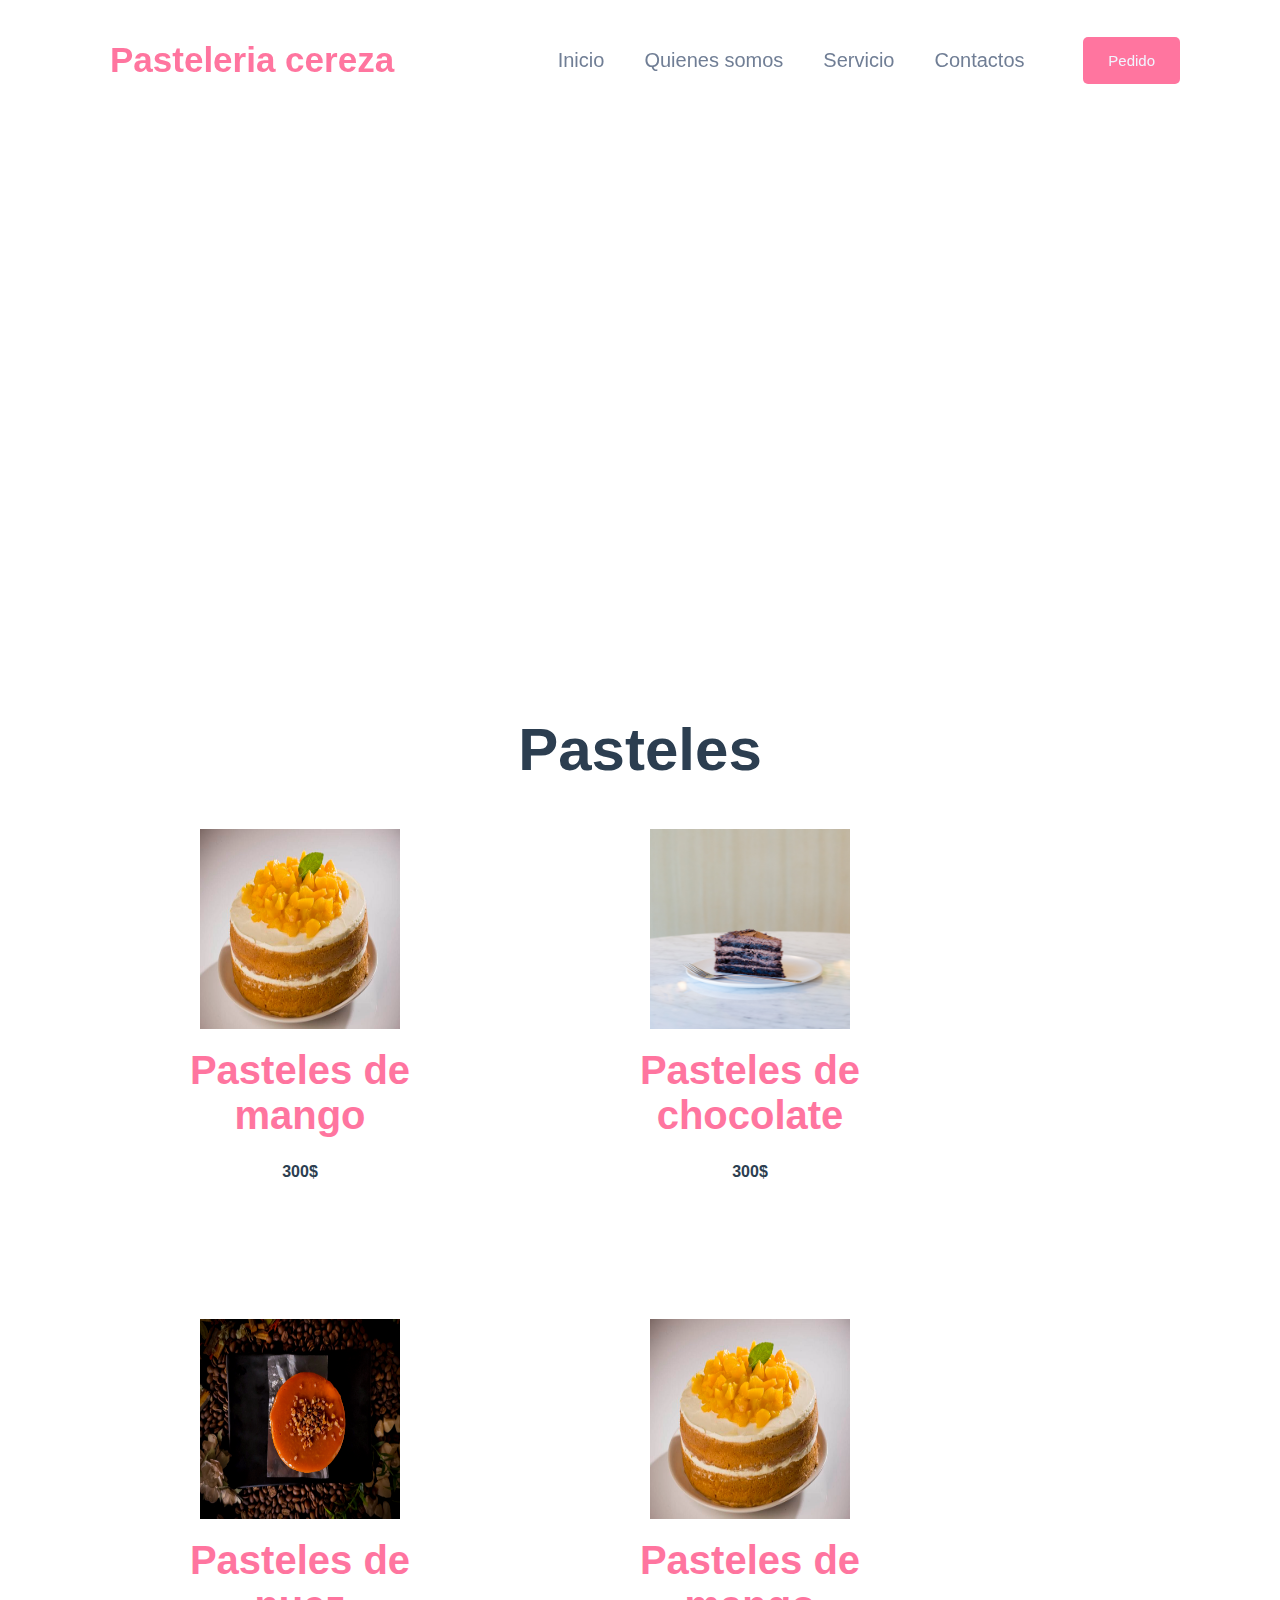
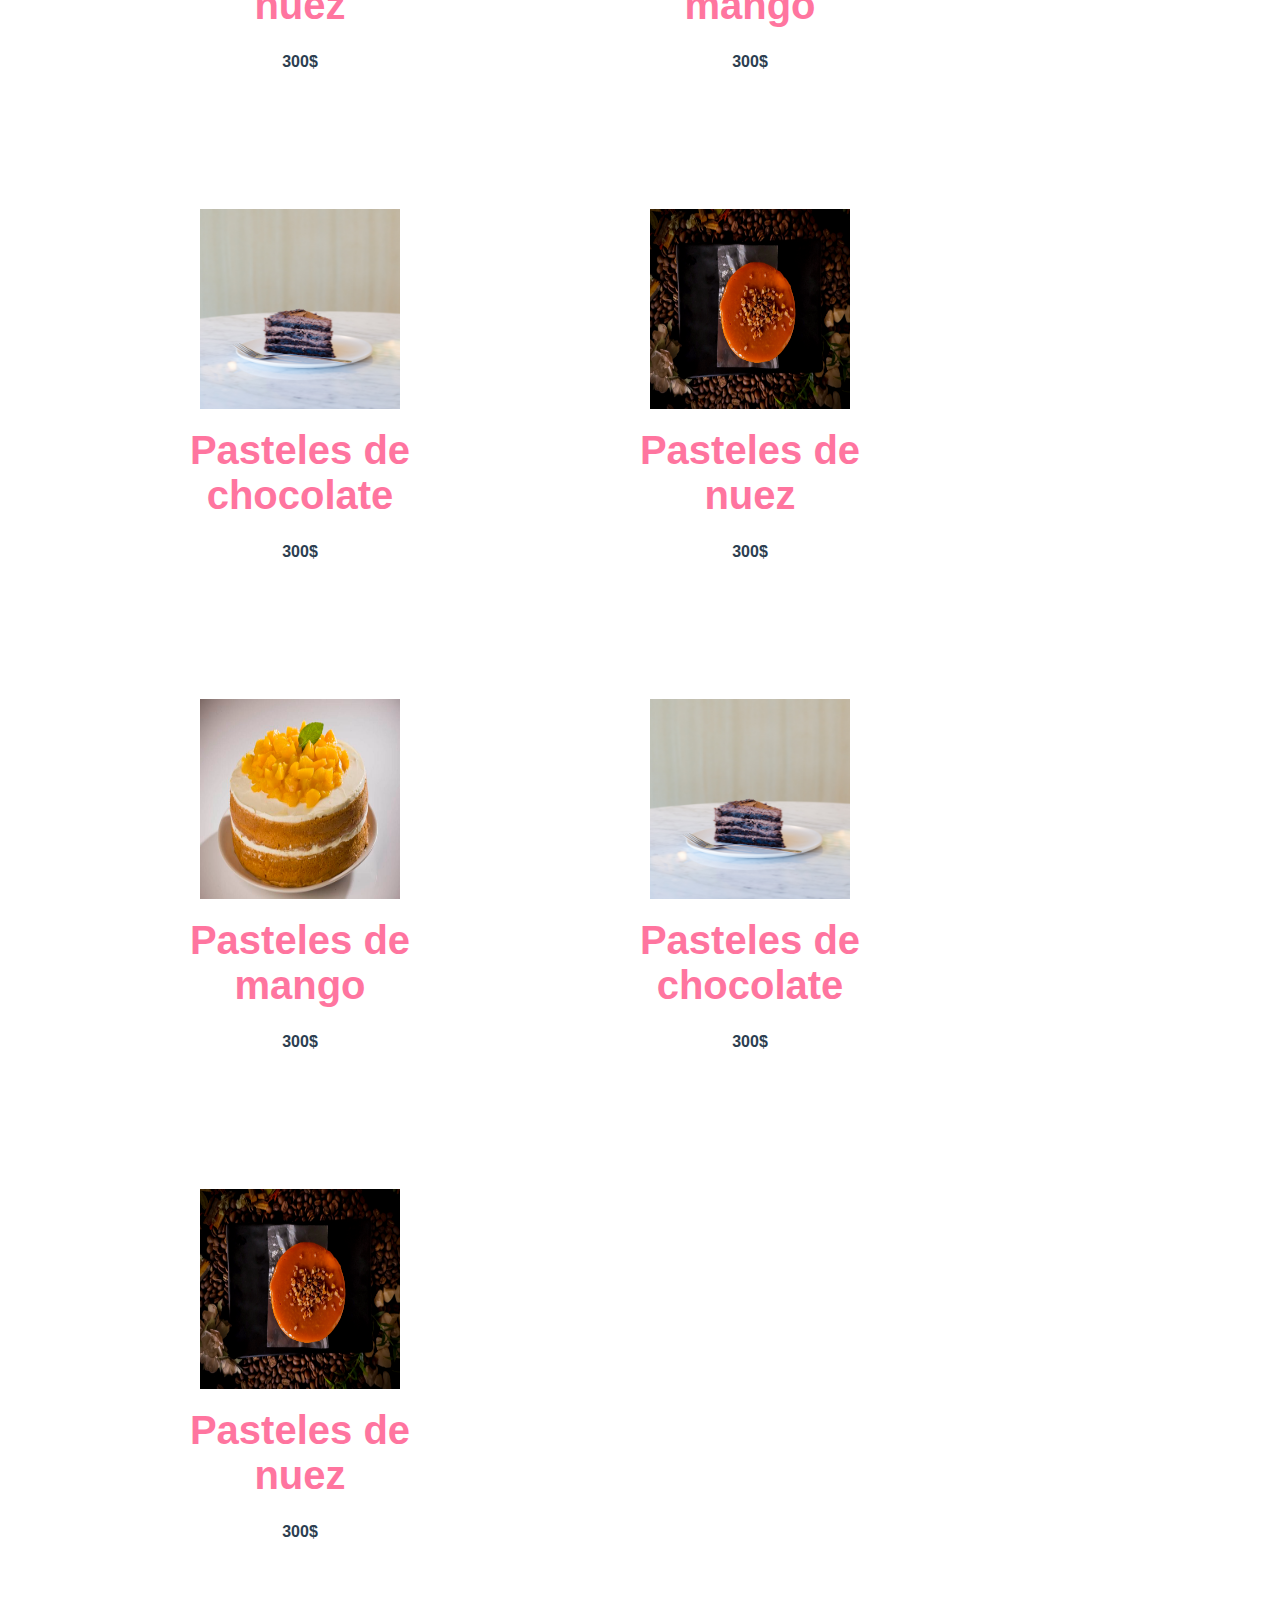
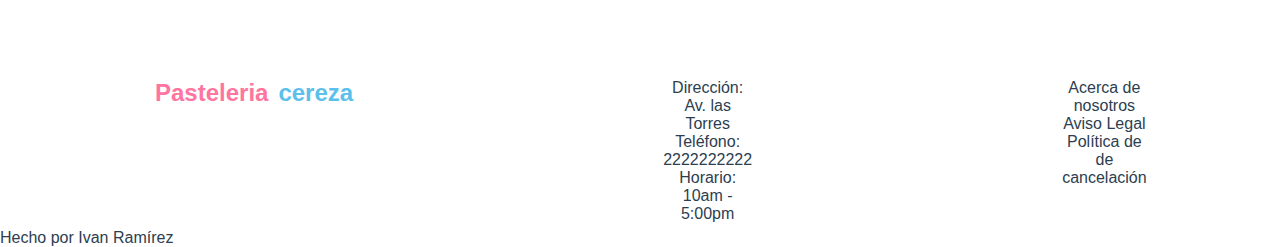
==== index.html @ 999b7567 "primer commit" ====
<!DOCTYPE html>
<html lang="en">

<head>
  <meta charset="UTF-8">
  <meta http-equiv="X-UA-Compatible" content="IE=edge">
  <meta name="viewport" content="width=device-width, initial-scale=1.0">
  <link rel="stylesheet" href="./styles/style.css">
  <link rel="stylesheet" href="./styles/footer.css">
  <link rel="stylesheet" href="./styles/slider.css">
  <link rel="stylesheet" href="./styles/navbar.css">
  <link rel="stylesheet" href="./styles/gallery.css">
  <title>Pasteleria</title>
</head>

<body>
  <div id="nav-bar">
    <header id="cabecero" class="margin width-100" style="display: flex; align-items: center;">
      <h1 class="logo" style="display: flex; align-items: center;">
        <img src="https://circumicons.com/icon/wheat?fill=ff759f&size=72" alt="" srcset="">
        <a class="text-logo" href="../index.html" style="text-decoration: none; margin-left: 10px;">Pasteleria cereza</a>
      </h1>
      <nav id="menu">
        <ul>
          <li>
            <a href="#">Inicio</a>
          </li>
          <li>
            <a href="./view/about.html">Quienes somos</a>
          </li>
          <li>
            <a href="./view/servicios.html">Servicio</a>
          </li>
          <li>
            <a href="./view/contacto.html">Contactos</a>
          </li>
        </ul>
      </nav>
      <a class="box-botton" href="#">
        <input class="button" type="button" value="Pedido" />
      </a>
    </header>
  </div>
  

  <div class="slider-frame">
    <ul>
      <li>
        <img src="./assets/img/slider/pexels-alexander-dummer-132694.jpg" alt="" />
      </li>
      <li>
        <img src="./assets/img/slider/pexels-daria-shevtsova-1070850.jpg" alt="" />
      </li>
      <li>
        <img src="./assets/img/slider/pexels-oriana-ortiz-818789.jpg" alt="" />
      </li>
      <li>
        <img src="./assets/img/slider/pexels-nestor-cortez-960540.jpg" alt="" />
      </li>
    </ul>
  </div>

  <div class="title">
    <h2>Pasteles</h2>
  </div>
  <div class="container">
    <div class="frame">
      <img class="imagen-container" src="./assets/img/pasteles/pastel-mango-durazno.jpeg" alt="" />
      <h2 class="title">Pasteles de mango</h2>
      <p><strong>300$</strong></p>
    </div>
    <div class="frame">
      <img class="imagen-container" src="./assets/img/pasteles/will-echols-P_l1bJQpQF0-unsplash.jpg" alt="" />
      <h2 class="title">Pasteles de chocolate</h2>
      <p><strong>300$</strong></p>
    </div>
    <div class="frame">
      <img class="imagen-container" src="./assets/img/pasteles/coffeefy-workafe-tk0S-jtcjv4-unsplash.jpg" alt="" />
      <h2 class="title">Pasteles de nuez</h2>
      <p><strong>300$</strong></p>
    </div>
    <div class="frame">
      <img class="imagen-container" src="./assets/img/pasteles/pastel-mango-durazno.jpeg" alt="" />
      <h2 class="title">Pasteles de mango</h2>
      <p><strong>300$</strong></p>
    </div>
    <div class="frame">
      <img class="imagen-container" src="./assets/img/pasteles/will-echols-P_l1bJQpQF0-unsplash.jpg" alt="" />
      <h2 class="title">Pasteles de chocolate</h2>
      <p><strong>300$</strong></p>
    </div>
    <div class="frame">
      <img class="imagen-container" src="./assets/img/pasteles/coffeefy-workafe-tk0S-jtcjv4-unsplash.jpg" alt="" />
      <h2 class="title">Pasteles de nuez</h2>
      <p><strong>300$</strong></p>
    </div>
    <div class="frame">
      <img class="imagen-container" src="./assets/img/pasteles/pastel-mango-durazno.jpeg" alt="" />
      <h2 class="title">Pasteles de mango</h2>
      <p><strong>300$</strong></p>
    </div>
    <div class="frame">
      <img class="imagen-container" src="../assets/img/pasteles/will-echols-P_l1bJQpQF0-unsplash.jpg" alt="" />
      <h2 class="title">Pasteles de chocolate</h2>
      <p><strong>300$</strong></p>
    </div>
    <div class="frame">
      <img class="imagen-container" src="../assets/img/pasteles/coffeefy-workafe-tk0S-jtcjv4-unsplash.jpg" alt="" />
      <h2 class="title">Pasteles de nuez</h2>
      <p><strong>300$</strong></p>
    </div>
    
    <div class="container-footer">
      <footer>
        <div class="title-footer marca-footer">
          <h2 class="title-pink-footer">Pasteleria</h2>
          <h2 class="title-blue-footer">cereza</h2>
      </div>
        <div class="text-footer">
          <p>Dirección: Av. las Torres</p>
          <p>Teléfono: 2222222222</p>
          <p>Horario: 10am - 5:00pm</p>
        </div>
        <div class="text-footer">
          <p>Acerca de nosotros</p>
          <p>Aviso Legal</p>
          <p>Política de de cancelación</p>
        </div>
      </footer>
    </div>
    <div>
      <p>Hecho por Ivan Ramírez</p>
    </div>

</body>

</html>
---- styles/style.css ----
/*Estilos generales*/
* {
    padding: 0;
    margin: 0;
    box-sizing: border-box;
    text-decoration: none;
    font-family: "Roboto", sans-serif;
    -webkit-font-smoothing: antialiased;
    -moz-osx-font-smoothing: grayscale;
    text-align: center;
    color: #2c3e50;
  }
  
  .espacio {
    padding-top: 140px;
  }	
  
  .layout-column {
    display: flex;
    flex-direction: column;
  }
  
  .layout-row {
    display: flex;
    flex-direction: row;
  }
  
  .width-50 {
    width: 50%;
  }
  
  .width-100 {
    width: 100%;
  }
  
  .text-big {
    color: #707e95;
    font-size: 23px;
    line-height: 30px;
    font-family: "Roboto", sans-serif;
  }
  
  .text-logo {
    font-family: "Rubik", sans-serif;
    font-size: 35px;
    color: #ff759f;
  }
  
  .text-grey {
    font-family: "Roboto", sans-serif;
    color: #707e95;
  }
  .text-blue {
    font-family: "Roboto", sans-serif;
    color: #2b4ac7;
  }
  
  .margin {
    padding: 40px 100px;
  }
  
  .padding-l20 {
    padding-left: 20px;
  }
  
  .padding-r20 {
    padding-right: 20px;
  }
  
  .margin-g {
    margin: 3%;
  }
  
  .margin-top {
    margin-top: 20px;
  }
  
  .margin-right {
    margin-right: 25px;
  }
  
  .title {
    font-family: "Roboto", sans-serif;
    color: #1f3e72;
    font-size: 40px;
    margin-bottom: 25px;
  }
---- styles/footer.css ----
.container-footer {
    display: flex;
    flex-direction: row;
    margin-top: 20px;
    width: 100%;
    height: 150px;
  }
  .text-footer {
    padding-right: 155px;
    padding-left: 155px;
    color: black;
  }
  .title-footer {
    padding-right: 155px;
    padding-left: 155px;
  }
  .marca-footer {
    display: flex;
    flex-direction: row;
  }
  footer {
    display: flex;
    flex-direction: row;
  }
  .title-pink-footer {
    color: #ff759f;
    padding-right: 10px;
  }
  .title-blue-footer {
    color: #5bc0eb;
  }
---- styles/slider.css ----
.slider-frame {
	width: 100%;
    height: 700px;
	margin: auto 0;
	overflow: hidden;
}
.slider-frame ul {
	display: flex;
	padding: 0;
	width: 400%;
	
	animation: slide 20s infinite alternate ease-in-out;
}
.slider-frame li {
	width: 100%;
	list-style: none;
}
.slider-frame img {
	width: 100%;
}
@keyframes slide {
	0% {margin-left: 0;}
	20% {margin-left: 0;}
	
	25% {margin-left: -100%;}
	45% {margin-left: -100%;}
	
	50% {margin-left: -200%;}
	70% {margin-left: -200%;}
	
	75% {margin-left: -300%;}
	100% {margin-left: -300%;}
}
---- styles/navbar.css ----
/*
  nav bar
  */
  #cabecero {
    display: flex;
    position: fixed;
    align-items: center;
    flex-direction: row;
    background-color: rgba(255, 255, 255, 0.9);
    height: 120px;
    z-index: 1;
  }
  
.header {
  display: flex;
  align-items: center;
}

.logo {
  flex-grow: 10;
  font-weight: bold
}

  #menu {
    height: 100%;
    font-family: "Roboto", sans-serif;
    font-size: 20px;
    flex-grow: 2;
  }
  
  #menu > ul {
    display: flex;
    position: relative;
    flex-direction: row;
    flex-wrap: wrap;
    list-style: none;
    height: 100%;
    margin-right: 10px;
    align-content: center;
  }
  
  
  #menu a {
    padding: 20px;
    color: #707e95;
  }
  
  .button {
    font-family: "Roboto", sans-serif;
    background-color: #ff759f;
    border: 0;
    padding: 15px 25px;
    border-radius: 5px;
    font-size: 15px;
    color: #f1f5ff;
    transition-duration: .5s;
  }
  
  .button:hover {
    background-color: #f1f5ff;
    color: #ff759f;
  }
---- styles/gallery.css ----
.title {
    margin-top: 15px;
    color: #ff759f;
  }
  .container {
    margin-top: 20px;
    display: flex;
    flex-direction: row;
    flex-wrap: wrap;
    width: 100%;
    height: auto;
  }
  .frame {
    margin-top: 10px;
    margin-left: 150px;
    width: 300px;
    height: 480px;
  }
  .imagen-container {
    margin-top: 10px;
    width: 200px;
    height: 200px;
  }
  .text-justify {
    text-justify: auto;
    padding: 10px;
  }
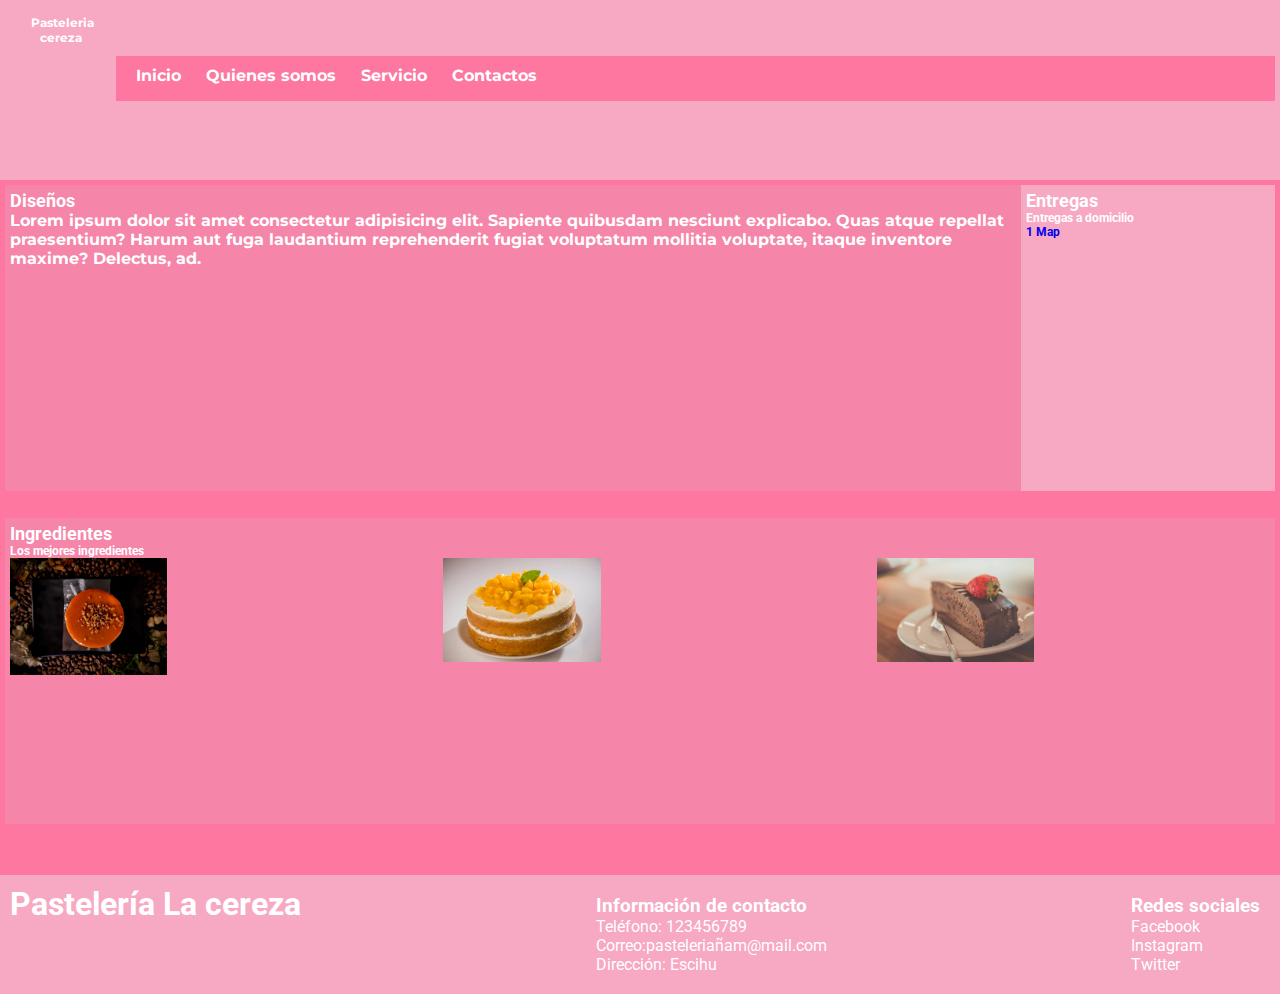
==== commit fc54b984: "Rediseño de la pagina" ====
--- a/index.html
+++ b/index.html
@@ -5,132 +5,99 @@
   <meta charset="UTF-8">
   <meta http-equiv="X-UA-Compatible" content="IE=edge">
   <meta name="viewport" content="width=device-width, initial-scale=1.0">
-  <link rel="stylesheet" href="./styles/style.css">
-  <link rel="stylesheet" href="./styles/footer.css">
-  <link rel="stylesheet" href="./styles/slider.css">
-  <link rel="stylesheet" href="./styles/navbar.css">
-  <link rel="stylesheet" href="./styles/gallery.css">
+  <link rel="stylesheet" href="./styles/styles.css">
   <title>Pasteleria</title>
 </head>
 
 <body>
-  <div id="nav-bar">
-    <header id="cabecero" class="margin width-100" style="display: flex; align-items: center;">
-      <h1 class="logo" style="display: flex; align-items: center;">
+    <header id="cabecero">
+      <div class="logo">
         <img src="https://circumicons.com/icon/wheat?fill=ff759f&size=72" alt="" srcset="">
-        <a class="text-logo" href="../index.html" style="text-decoration: none; margin-left: 10px;">Pasteleria cereza</a>
-      </h1>
+        <a class="text-logo" href="../index.html">Pasteleria cereza</a>
+      </div>
       <nav id="menu">
         <ul>
           <li>
-            <a href="#">Inicio</a>
+            <a href="../index.html">Inicio</a>
           </li>
           <li>
-            <a href="./view/about.html">Quienes somos</a>
+            <a href="#">Quienes somos</a>
+            <ul>
+              <li><a href="./view/mision.html">Mision</a></li>
+              <li><a href="./view/vision.html">Visión</a></li>
+              <li><a href="./view/valores.html">Valores</a></li>
+            </ul>
           </li>
           <li>
-            <a href="./view/servicios.html">Servicio</a>
+            <a href="#">Servicio</a>
+            <ul>
+              <li><a href="./view/diseños.html">Diseños</a></li>
+              <li><a href="./view/precios.html">Precios</a></li>
+              <li><a href="./view/promocional.html">Promocional</a></li>
+            </ul>
           </li>
           <li>
             <a href="./view/contacto.html">Contactos</a>
           </li>
         </ul>
       </nav>
-      <a class="box-botton" href="#">
-        <input class="button" type="button" value="Pedido" />
-      </a>
     </header>
-  </div>
-  
 
-  <div class="slider-frame">
-    <ul>
-      <li>
-        <img src="./assets/img/slider/pexels-alexander-dummer-132694.jpg" alt="" />
-      </li>
-      <li>
-        <img src="./assets/img/slider/pexels-daria-shevtsova-1070850.jpg" alt="" />
-      </li>
-      <li>
-        <img src="./assets/img/slider/pexels-oriana-ortiz-818789.jpg" alt="" />
-      </li>
-      <li>
-        <img src="./assets/img/slider/pexels-nestor-cortez-960540.jpg" alt="" />
-      </li>
-    </ul>
-  </div>
+    <main id="container-main">
+        <section class="info-90">
+          <h2>Diseños</h2>
+          <p class="font-md">Lorem ipsum dolor sit amet consectetur adipisicing elit. Sapiente quibusdam nesciunt explicabo. Quas atque repellat praesentium? Harum aut fuga laudantium reprehenderit fugiat voluptatum mollitia voluptate, itaque inventore maxime? Delectus, ad.</p>
+        </section>
 
-  <div class="title">
-    <h2>Pasteles</h2>
-  </div>
-  <div class="container">
-    <div class="frame">
-      <img class="imagen-container" src="./assets/img/pasteles/pastel-mango-durazno.jpeg" alt="" />
-      <h2 class="title">Pasteles de mango</h2>
-      <p><strong>300$</strong></p>
-    </div>
-    <div class="frame">
-      <img class="imagen-container" src="./assets/img/pasteles/will-echols-P_l1bJQpQF0-unsplash.jpg" alt="" />
-      <h2 class="title">Pasteles de chocolate</h2>
-      <p><strong>300$</strong></p>
-    </div>
-    <div class="frame">
-      <img class="imagen-container" src="./assets/img/pasteles/coffeefy-workafe-tk0S-jtcjv4-unsplash.jpg" alt="" />
-      <h2 class="title">Pasteles de nuez</h2>
-      <p><strong>300$</strong></p>
-    </div>
-    <div class="frame">
-      <img class="imagen-container" src="./assets/img/pasteles/pastel-mango-durazno.jpeg" alt="" />
-      <h2 class="title">Pasteles de mango</h2>
-      <p><strong>300$</strong></p>
-    </div>
-    <div class="frame">
-      <img class="imagen-container" src="./assets/img/pasteles/will-echols-P_l1bJQpQF0-unsplash.jpg" alt="" />
-      <h2 class="title">Pasteles de chocolate</h2>
-      <p><strong>300$</strong></p>
-    </div>
-    <div class="frame">
-      <img class="imagen-container" src="./assets/img/pasteles/coffeefy-workafe-tk0S-jtcjv4-unsplash.jpg" alt="" />
-      <h2 class="title">Pasteles de nuez</h2>
-      <p><strong>300$</strong></p>
-    </div>
-    <div class="frame">
-      <img class="imagen-container" src="./assets/img/pasteles/pastel-mango-durazno.jpeg" alt="" />
-      <h2 class="title">Pasteles de mango</h2>
-      <p><strong>300$</strong></p>
-    </div>
-    <div class="frame">
-      <img class="imagen-container" src="../assets/img/pasteles/will-echols-P_l1bJQpQF0-unsplash.jpg" alt="" />
-      <h2 class="title">Pasteles de chocolate</h2>
-      <p><strong>300$</strong></p>
-    </div>
-    <div class="frame">
-      <img class="imagen-container" src="../assets/img/pasteles/coffeefy-workafe-tk0S-jtcjv4-unsplash.jpg" alt="" />
-      <h2 class="title">Pasteles de nuez</h2>
-      <p><strong>300$</strong></p>
-    </div>
+        <aside id="entregas">
+          <h2>Entregas</h2>
+          <p>Entregas a domicilio</p>
+          <div id="wrapper-9cd199b9cc5410cd3b1ad21cab2e54d3">
+            <div id="map-9cd199b9cc5410cd3b1ad21cab2e54d3"></div><script>(function () {
+                var setting = {"height":200,"width":300,"zoom":17,"queryString":"Escuela Superior de Ciencias y Humanidades, Boulevard Héroes del 5 de Mayo, Barrio de Xanenetla, Puebla, Pue., México","place_id":"ChIJDX4Awh3Bz4URruZRk9cN-dk","satellite":false,"centerCoord":[19.05245220548429,-98.19112195000002],"cid":"0xd9f90dd79351e6ae","lang":"es","cityUrl":"/mexico/puebla-18296","cityAnchorText":"Mapa de Heroica Puebla de Zaragoza, Puebla, México","id":"map-9cd199b9cc5410cd3b1ad21cab2e54d3","embed_id":"917403"};
+                var d = document;
+                var s = d.createElement('script');
+                s.src = 'https://1map.com/js/script-for-user.js?embed_id=917403';
+                s.async = true;
+                s.onload = function (e) {
+                  window.OneMap.initMap(setting)
+                };
+                var to = d.getElementsByTagName('script')[0];
+                to.parentNode.insertBefore(s, to);
+              })();</script><a href="https://1map.com/es/map-embed">1 Map</a></div>
+        </aside>
+        
+
+      <section class="info-100">
+        <div>
+          <h2>Ingredientes</h2>
+          <p>Los mejores ingredientes</p>
+        </div>
+        <div class="image-grid">
+          <img src="./assets/img/pasteles/pastel-1.jpg" alt="">
+          <img src="./assets/img/pasteles/pastel-2.jpeg" alt="">
+          <img src="./assets/img/pasteles/pastel-3.jpg" alt="">
+        </div>
+      </section>
+    </main>
     
-    <div class="container-footer">
-      <footer>
-        <div class="title-footer marca-footer">
-          <h2 class="title-pink-footer">Pasteleria</h2>
-          <h2 class="title-blue-footer">cereza</h2>
+    <footer id="footer">
+      <div class="container-footer">
+        <h1>Pastelería La cereza</h1>
+        <div class="footer-info">
+          <h3>Información de contacto</h3>
+          <p>Teléfono: 123456789</p>
+          <p>Correo:pasteleriañam@mail.com</p>
+          <p>Dirección: Escihu</p>
+        </div>
+        <div class="footer-redes">
+          <h3>Redes sociales</h3>
+          <p>Facebook</p>
+          <p>Instagram</p>
+          <p>Twitter</p>
+        </div>
       </div>
-        <div class="text-footer">
-          <p>Dirección: Av. las Torres</p>
-          <p>Teléfono: 2222222222</p>
-          <p>Horario: 10am - 5:00pm</p>
-        </div>
-        <div class="text-footer">
-          <p>Acerca de nosotros</p>
-          <p>Aviso Legal</p>
-          <p>Política de de cancelación</p>
-        </div>
-      </footer>
-    </div>
-    <div>
-      <p>Hecho por Ivan Ramírez</p>
-    </div>
+    </footer>
 
 </body>
 
--- a/styles/styles.css
+++ b/styles/styles.css
@@ -0,0 +1,367 @@
+@import url('https://fonts.googleapis.com/css2?family=Montserrat&family=Roboto:wght@300&display=swap');
+* {
+    padding: 0;
+    margin: 0;
+    box-sizing: border-box;
+    text-decoration: none;
+  }
+
+  html, body, .container {
+    height: 100%;
+    background-color: var(--pink-strong);
+    font-family: 'Roboto', sans-serif;
+
+}
+  
+  :root{
+    --font-color: #FFFFFF;
+    --pink-strong:#FD77A0;
+    --pink-light:#F585A9;
+    --pink-lighter:#F7A8C2;
+}
+
+.font-md {
+    font-size: 1rem;
+    font-weight: bold;
+    font-family: 'Montserrat', sans-serif;
+}
+
+.padding-5 {
+    padding: 5px;
+}
+
+#cabecero {
+    display: flex;
+    background-color: var(--pink-lighter);
+    font-family: Arial, Helvetica, sans-serif;
+    font-size: 12px;
+    font-weight: bold;
+    height: 20vh;
+    padding: 5px;
+    text-align: center;
+    width: 100%;
+    font-family: 'Montserrat', sans-serif;
+
+}
+
+.logo{
+    width: 100px;
+    height: 100px;
+    background-color: var(--pink-lighter);
+    margin: 10px;
+    font-family: 'Montserrat', sans-serif;
+}
+
+.logo > a {
+    color: var(--font-color);
+    font-family: 'Montserrat', sans-serif;
+
+}
+
+.center{
+    display: flex;
+    justify-content: center;
+    align-items: center;
+    font-family: 'Montserrat', sans-serif;
+    padding-top: 10px;
+    padding-bottom: 10px;
+}
+
+.color-white {
+    color: var(--font-color);
+    font-family: 'Montserrat', sans-serif;
+}
+
+#menu {
+    margin-top: 4vw;
+    display: flex;
+    background-color: var(--pink-strong);
+    color: var(--font-color);
+    font-family: Arial, Helvetica, sans-serif;
+    font-size: 1rem;
+    font-weight: bold;
+    height: 5vh;
+    padding: 10px;
+    text-align: center;
+    font-family: 'Montserrat', sans-serif;
+    width: 100%;
+}
+
+#menu a {
+    color: var(--font-color);
+    text-decoration: none;
+    padding: 10px;
+    font-family: 'Montserrat', sans-serif;
+
+}
+
+#menu a:hover {
+    color: var(--pink-lighter);
+}
+
+#menu li {
+    display: inline-block;
+    position: relative;
+}	
+
+#menu li ul {
+    display: none;
+    position: absolute;
+    top: 100%;
+    left: 0;
+    z-index: 1;
+    background-color: var(--pink-strong);
+    margin-top: 0.75rem;
+    padding: 0.2rem;
+
+}
+
+
+#menu li:hover > ul {
+    display: block;
+  }
+  
+  #menu li ul li {
+    display: block;
+    padding: 0;
+  }
+  
+  #menu li ul li a {
+    display: block;
+    padding: 0.5rem;
+    color: var(--font-color);
+    text-decoration: none;
+  }
+
+  
+  #menu li ul li a:hover {
+    color: var(--pink-lighter);
+  }
+
+#container-main {
+    display: flex;
+    flex-wrap: wrap;
+    background-color: var(--pink-strong);
+    font-family: 'Roboto', sans-serif;
+    font-size: 12px;
+    font-weight: bold;
+    height: 75vh;
+    padding: 5px;
+    text-align: center;
+    width: 100%;
+}
+
+.container {
+    display: flex;
+    flex-wrap: nowrap;
+    background-color: var(--pink-lighter);
+    font-family: 'Roboto', sans-serif;
+    font-size: 1rem;
+    font-weight: bold;
+    height: 100%;
+    padding: 5px;
+    flex-direction: column;
+    text-align: left;
+    width: 100%;
+}
+
+.container-info  > section {
+    margin-bottom: 20px;
+}
+
+.container-info{
+    display: flex;
+    font-family: 'Roboto', sans-serif;
+    font-size: 12px;
+    font-weight: bold;
+    height: 20vh;
+    text-align: center;
+    width: 100%;
+}
+
+.info-90 {
+    background-color: var(--pink-light);
+    color: var(--font-color);
+    font-family: 'Roboto', sans-serif;
+    font-size: 12px;
+    font-weight: bold;
+    height: 34vh;
+    text-align: start;
+    padding: 5px;
+    width: 80%;
+}
+
+.diseños {
+    background-color: var(--pink-strong);
+    color: var(--font-color);
+    font-family: 'Roboto', sans-serif;
+    font-size: 12px;
+    font-weight: bold;
+    height: auto;
+    text-align: middle;
+    padding: 20px;
+    width: 100%;
+}
+
+.info-contactos {
+    background-color: var(--pink-lighter);
+    color: var(--font-color);
+    font-family: 'Roboto', sans-serif;
+    font-size: 1rem;
+    font-weight: bold;
+    height: 20vh;
+    text-align: start;
+    padding: 5px;
+    width: 100%;
+}
+#entregas {
+    background-color: var(--pink-lighter);
+    color: var(--font-color);
+    font-family: 'Roboto', sans-serif;
+    font-size: 12px;
+    font-weight: bold;
+    height: 34vh;
+    text-align: start;
+    padding: 5px;
+    width: 20%;
+}
+
+.info-100 {
+    background-color: var(--pink-light);
+    display: flex;
+    color: var(--font-color);
+    flex-direction: column;
+    font-family: 'Roboto', sans-serif;
+    font-size: 12px;
+    font-weight: bold;
+    height: 34vh;
+    text-align: start;
+    padding: 5px;
+    width: 100%;
+}
+
+.image-grid{
+    display: grid;
+    grid-template-columns: repeat(3, 1fr);
+    grid-template-rows: 28vh 10vh;
+    grid-gap: 40px;
+}
+
+.image-grid img{
+    max-width: 40%;
+    object-fit: cover;
+}
+
+#footer {
+    background-color: var(--pink-lighter);  
+    font-family: 'Roboto', sans-serif;
+    padding-top: 20xp;
+    margin-top: 20px;
+}
+
+
+.footer-info {
+    display: flex;
+    justify-content: space-between;
+    padding: 10px;
+    flex-direction: column;
+}
+
+.footer-redes {
+    display: flex;
+    justify-content: space-between;
+    padding: 10px;
+    flex-direction: column;
+}
+
+.container-footer {
+    display: flex;
+    justify-content: space-between;
+    color: var(--font-color);
+    padding: 10px;
+    flex-direction: row;
+} 
+
+table {
+    border-collapse: collapse;
+    width: 100%;
+    font-family: 'Roboto', sans-serif;
+    font-size: 12px;
+    font-weight: bold;
+    text-align: center;
+    color: var(--font-color);
+}
+
+th, td {
+    padding: 8px;
+    text-align: center;
+    border-bottom: 1px solid #ddd;
+    color: var(--font-color);
+}
+
+table tr td:hover {background-color: var(--pink-strong);}
+
+
+video {
+    width: 50%;
+    height: 50%;
+    align-items: center;
+    justify-content: center;
+    margin: 0 auto;
+    margin-top: 5%;
+}
+
+form {
+    display: flex;
+    flex-direction: column;
+    
+}
+
+form label {
+    margin-top: 10px;
+    margin-bottom: 10px;
+    color: var(--font-color);
+}
+
+form input {
+    margin-bottom: 10px;
+    padding: 5px;
+    border-radius: 5px;
+    border: 1px solid var(--pink-strong);
+}
+
+form textarea {
+    margin-bottom: 10px;
+    padding: 5px;
+    border-radius: 5px;
+    border: 1px solid var(--pink-strong);
+}
+form button {
+    margin-bottom: 10px;
+    padding: 5px;
+    border-radius: 5px;
+    border: 1px solid var(--pink-strong);
+    background-color: var(--pink-strong);
+    color: var(--font-color);
+    font-weight: bold;
+}
+
+form input[type="radio"]{
+    margin-right: 5px;
+    flex-direction: row;
+}
+
+.form-container {
+    background-color: var(--pink-light);
+    width: 50%;
+    margin-left: 25%;
+    height: 100%;
+    padding: 20px;
+    border-radius: 5px;
+}
+
+form input[type="file"]{
+    margin-bottom: 10px;
+    padding: 5px;
+    border-radius: 5px;
+}